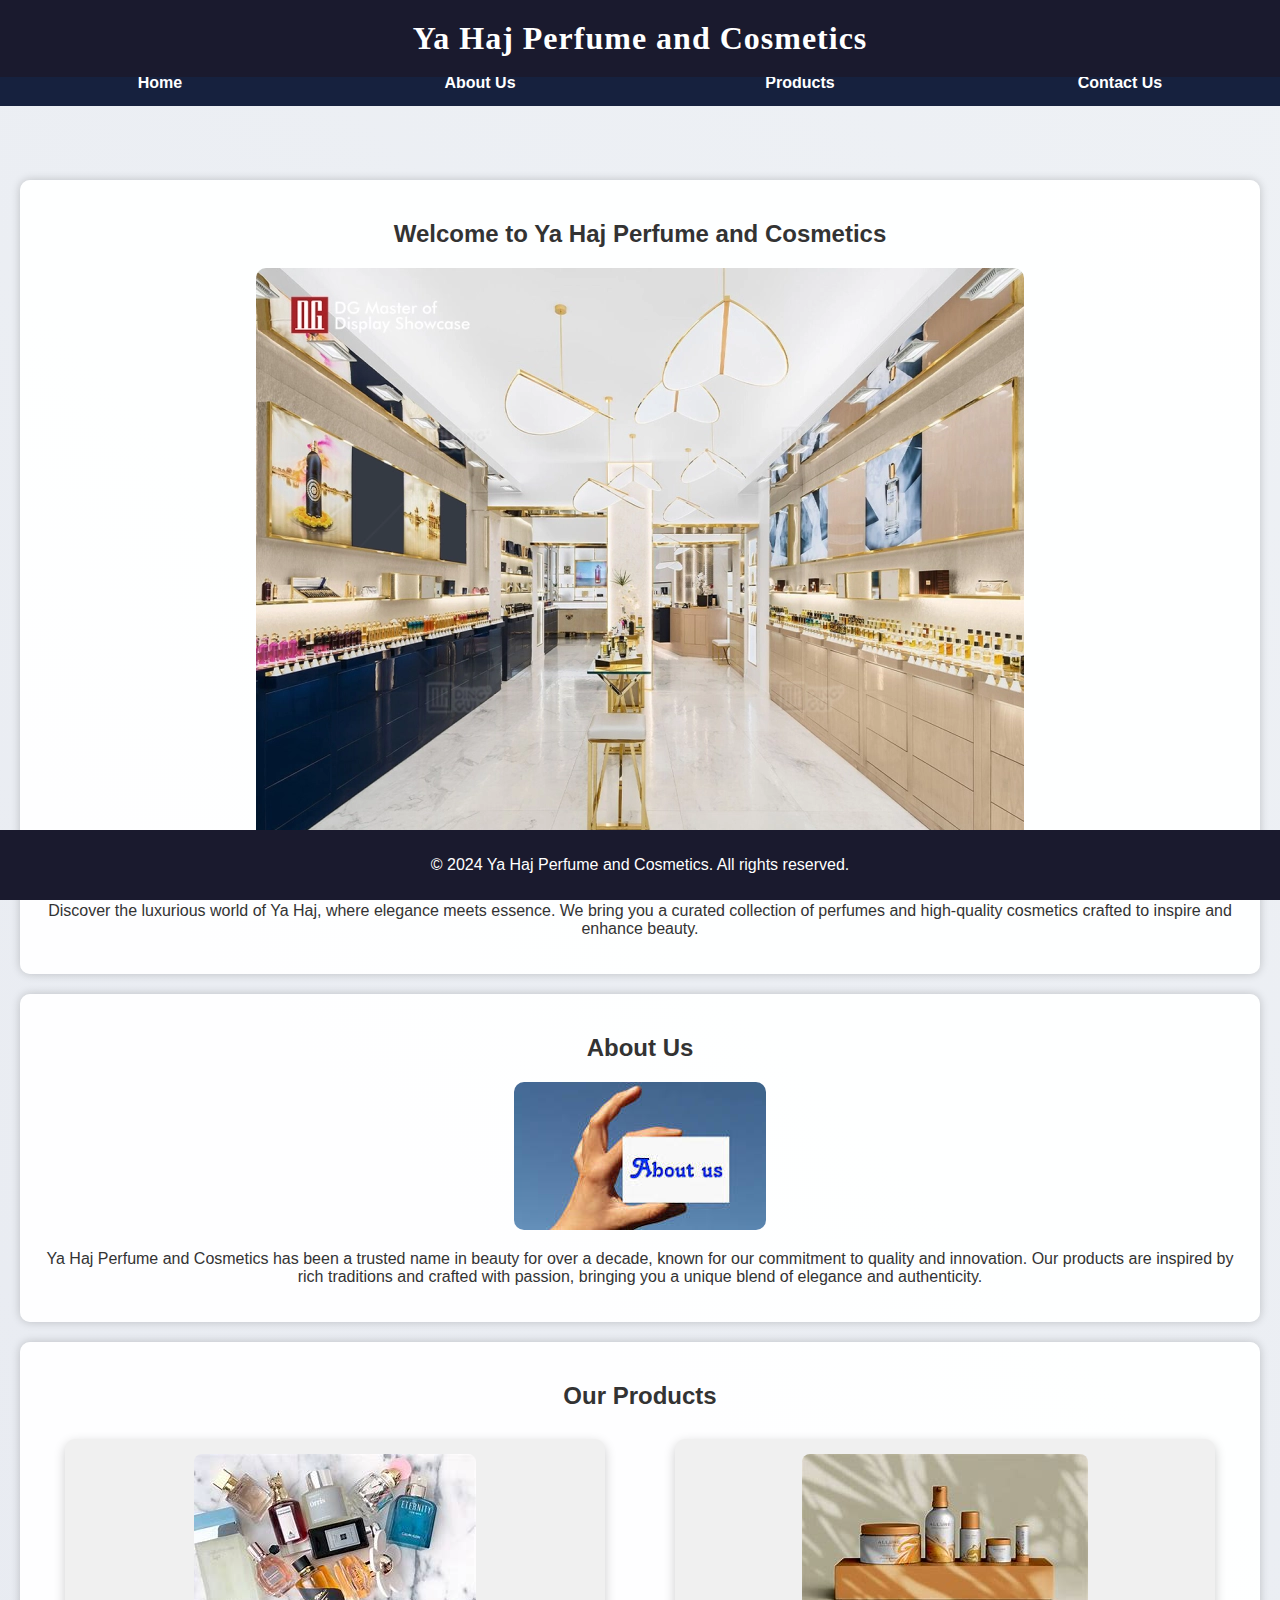
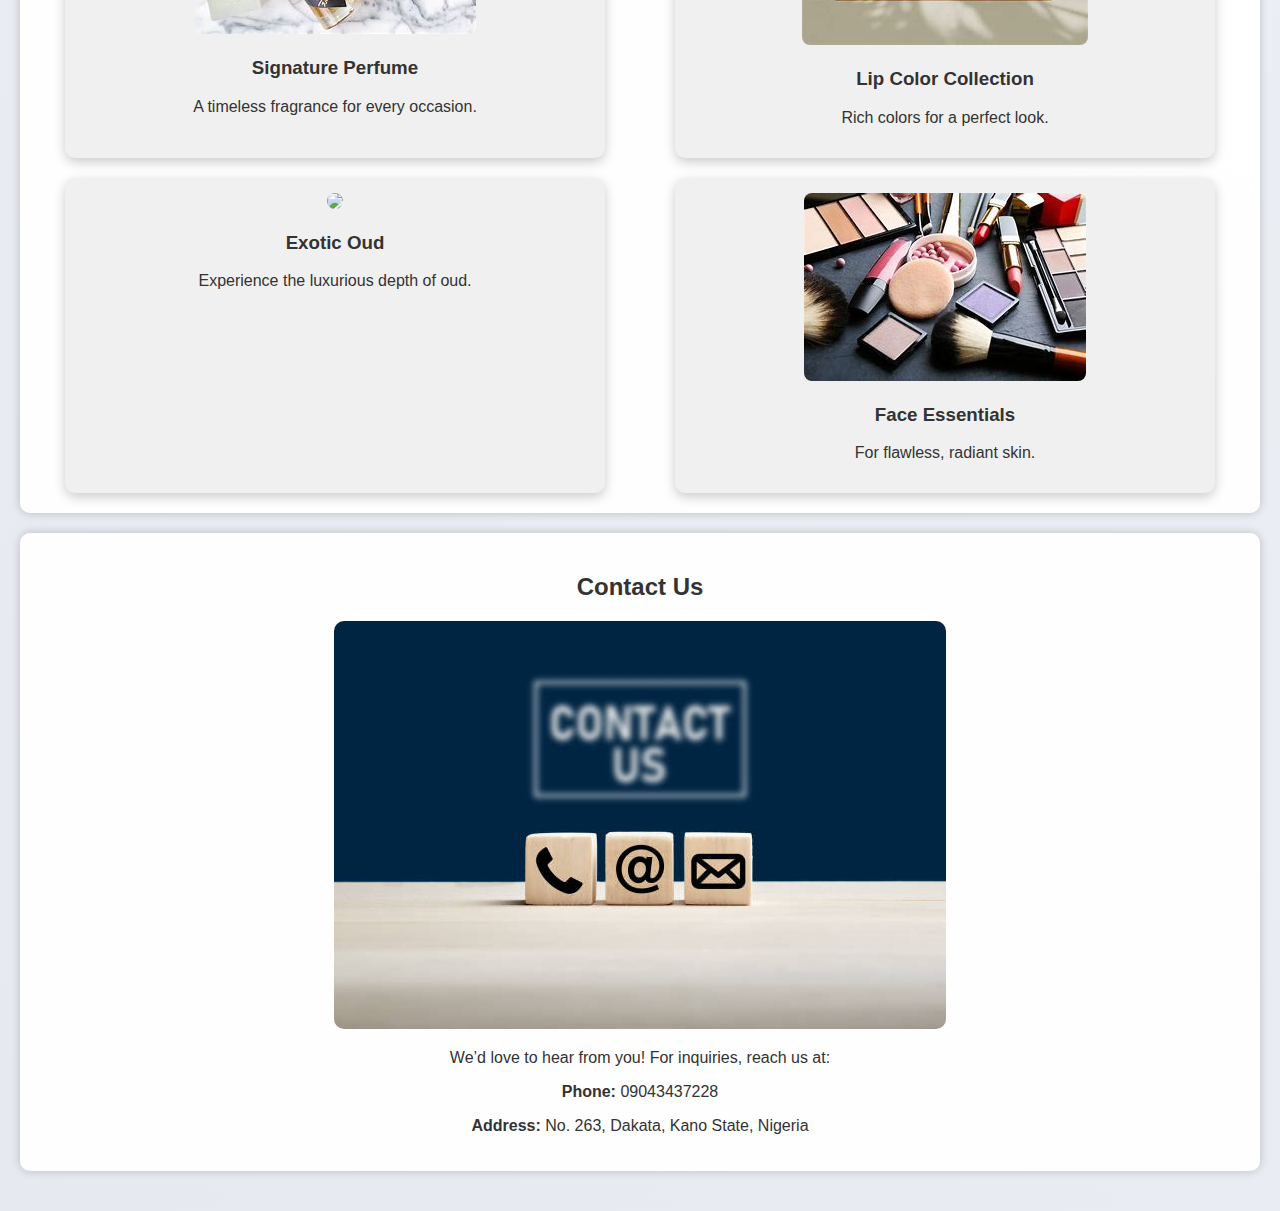
==== index.html @ afa56c5d "Update index.html" ====
<!DOCTYPE html>
<html lang="en">
<head>
    <meta charset="UTF-8">
    <meta name="viewport" content="width=device-width, initial-scale=1.0">
    <title>Ya Haj Perfume and Cosmetics</title>
    <link rel="stylesheet" href="styles.css">
</head>
<body>

<header>
    <h1>Ya Haj Perfume and Cosmetics</h1>
</header>

<nav>
    <ul>
        <li><a href="#home">Home</a></li>
        <li><a href="#about">About Us</a></li>
        <li><a href="#products">Products</a></li>
        <li><a href="#contact">Contact Us</a></li>
    </ul>
</nav>

<div class="container">
    <section id="home" class="section">
        <h2>Welcome to Ya Haj Perfume and Cosmetics</h2>
        <img src="showcase ya.webp">
        <p>Discover the luxurious world of Ya Haj, where elegance meets essence. We bring you a curated collection of perfumes and high-quality cosmetics crafted to inspire and enhance beauty.</p>
    </section>

    <section id="about" class="section">
        <h2>About Us</h2>
        <img src="poly about us.jpg">
        <p>Ya Haj Perfume and Cosmetics has been a trusted name in beauty for over a decade, known for our commitment to quality and innovation. Our products are inspired by rich traditions and crafted with passion, bringing you a unique blend of elegance and authenticity.</p>
    </section>

    <section id="products" class="section">
        <h2>Our Products</h2>
        <div class="product-gallery">
            <div class="product-item">
                <img src="product ya.jfif">
                <h3>Signature Perfume</h3>
                <p>A timeless fragrance for every occasion.</p>
            </div>
            <div class="product-item">
                <img src="cosm.jfif">
                <h3>Lip Color Collection</h3>
                <p>Rich colors for a perfect look.</p>
            </div>
            <div class="product-item">
                <img src=" product 2ya.jfif">
                <h3>Exotic Oud</h3>
                <p>Experience the luxurious depth of oud.</p>
            </div>
            <div class="product-item">
                <img src="cosm 2.jfif">
                <h3>Face Essentials</h3>
                <p>For flawless, radiant skin.</p>
            </div>
        </div>
    </section>

    <section id="contact" class="section">
        <h2>Contact Us</h2>
        <img src="poly contact us.jpg">
        <p>We’d love to hear from you! For inquiries, reach us at:</p>
        <p><strong>Phone:</strong> 09043437228</p>
        <p><strong>Address:</strong> No. 263, Dakata, Kano State, Nigeria</p>
    </section>
</div>

<footer>
    <p>&copy; 2024 Ya Haj Perfume and Cosmetics. All rights reserved.</p>
</footer>

</body>
</html>
---- styles.css ----
/* Basic Styling */
* {
    box-sizing: border-box;
}

body {
    font-family: Arial, sans-serif;
    margin: 0;
    padding: 0;
    color: #333;
    background: linear-gradient(45deg, #e6e9f0, #eef1f5);
    animation: gradient-background 10s ease-in-out infinite;
}

/* Header and Navigation */
header {
    background-color: #1a1a2e;
    color: #fff;
    padding: 20px 0;
    text-align: center;
    position: fixed;
    width: 100%;
    top: 0;
    z-index: 1000;
    animation: fadeIn 1s ease-in-out;
}

header h1 {
    margin: 0;
    font-family: 'Georgia', serif;
    letter-spacing: 1px;
    font-size: 2rem;
}

nav {
    background-color: #16213e;
    position: fixed;
    width: 100%;
    top: 60px;
    z-index: 999;
}

nav ul {
    list-style: none;
    margin: 0;
    padding: 0;
    display: flex;
    justify-content: center;
}

nav ul li {
    flex: 1;
}

nav ul li a {
    color: #fff;
    display: block;
    padding: 14px 20px;
    text-align: center;
    text-decoration: none;
    font-weight: bold;
    transition: background 0.3s ease, transform 0.3s ease;
}

nav ul li a:hover {
    background-color: #0f3460;
    transform: scale(1.1);
}

/* Content Sections */
.container {
    margin-top: 140px;
    padding: 20px;
}

.section {
    background-color: rgba(255, 255, 255, 0.95);
    margin: 20px 0;
    padding: 20px;
    box-shadow: 0 0 10px rgba(0, 0, 0, 0.2);
    border-radius: 10px;
    animation: slideUp 1.2s ease-in-out;
    text-align: center;
}

.section img {
    max-width: 100%;
    height: auto;
    border-radius: 10px;
}

/* Product Gallery */
.product-gallery {
    display: flex;
    flex-wrap: wrap;
    gap: 20px;
    justify-content: space-around;
    padding-top: 10px;
}

.product-item {
    background-color: #f0f0f0;
    border-radius: 10px;
    box-shadow: 0 4px 12px rgba(0, 0, 0, 0.2);
    padding: 15px;
    text-align: center;
    width: 45%;
    transition: transform 0.3s ease, box-shadow 0.3s ease;
}

.product-item:hover {
    transform: translateY(-10px);
    box-shadow: 0 6px 14px rgba(0, 0, 0, 0.3);
}

.product-item img {
    max-width: 100%;
    height: auto;
    border-radius: 8px;
}

/* Footer */
footer {
    background-color: #1a1a2e;
    color: #fff;
    text-align: center;
    padding: 10px 0;
    position: fixed;
    width: 100%;
    bottom: 0;
}

/* Animations */
@keyframes gradient-background {
    0% {
        background-position: 0% 50%;
    }
    50% {
        background-position: 100% 50%;
    }
    100% {
        background-position: 0% 50%;
    }
}

@keyframes fadeIn {
    from {
        opacity: 0;
    }
    to {
        opacity: 1;
    }
}

@keyframes slideUp {
    from {
        transform: translateY(50px);
        opacity: 0;
    }
    to {
        transform: translateY(0);
        opacity: 1;
    }
}
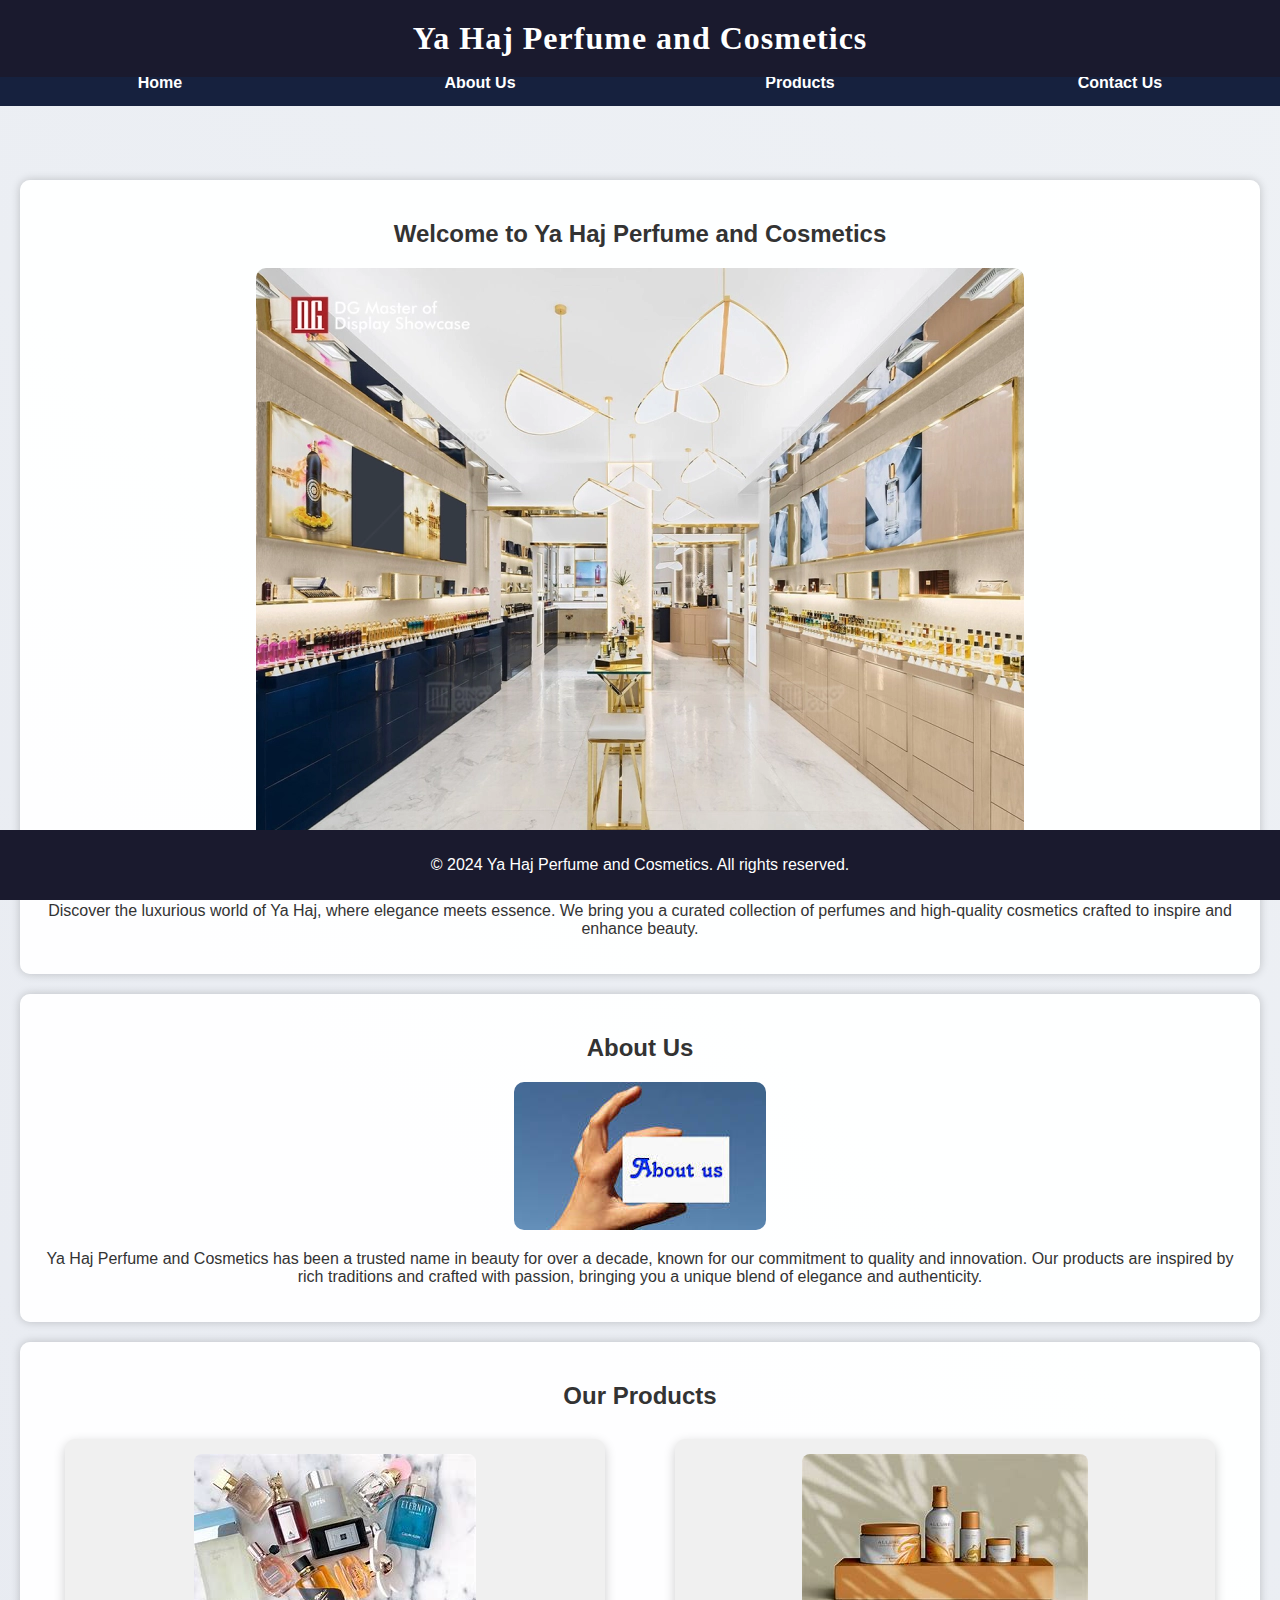
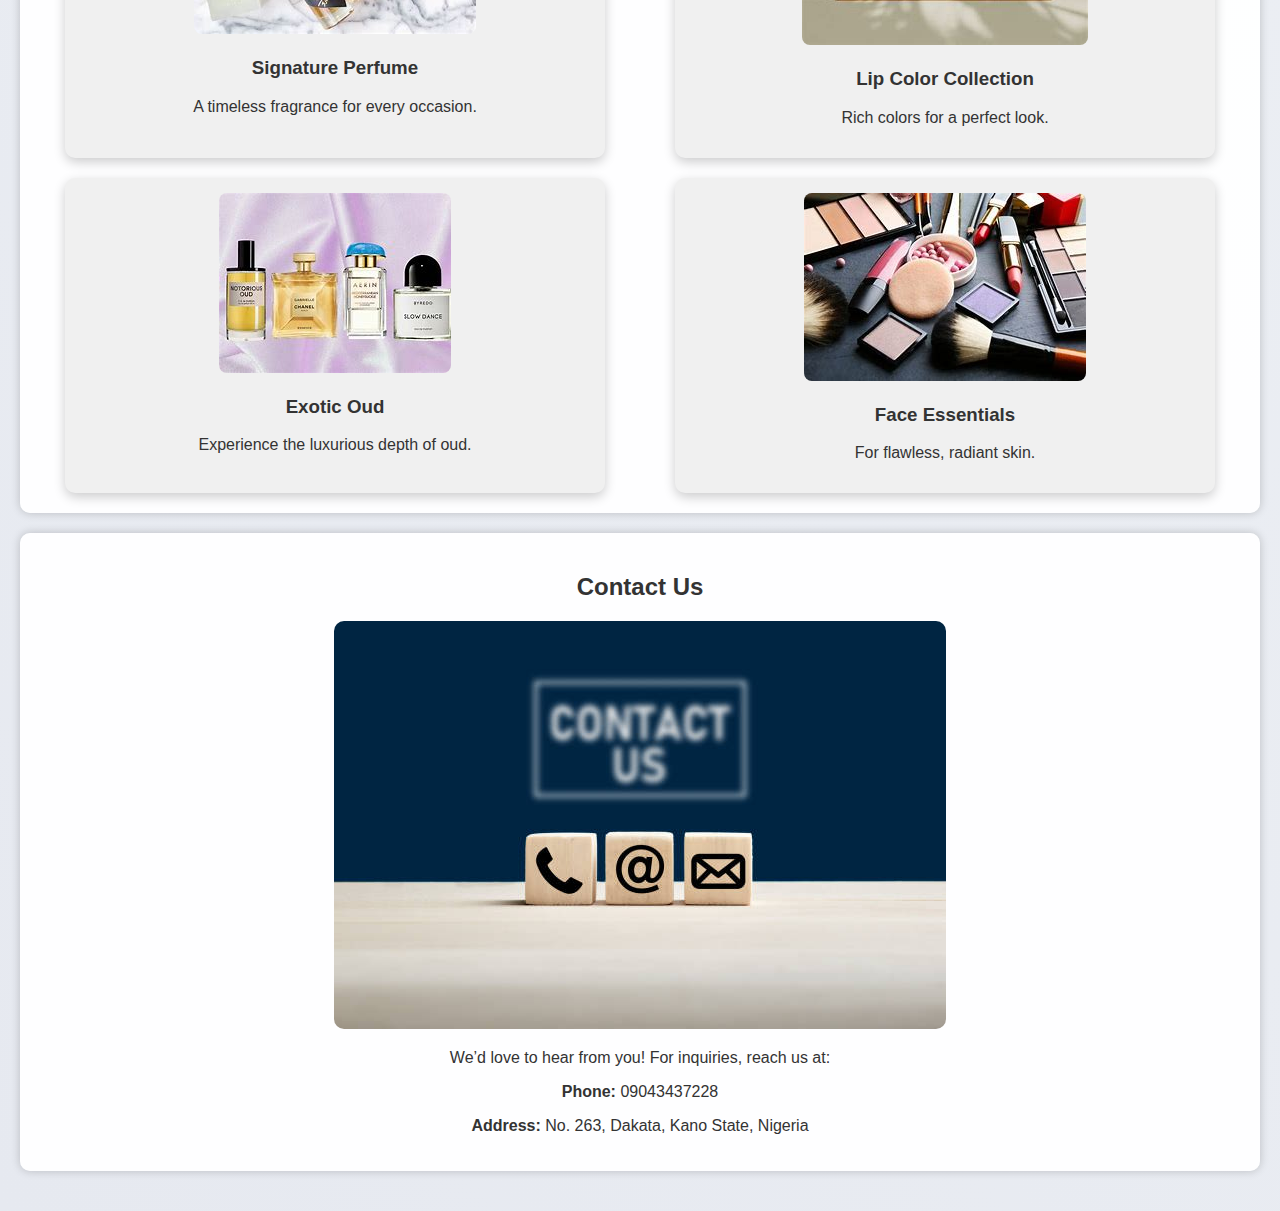
==== commit 66d88bc0: "Update index.html" ====
--- a/index.html
+++ b/index.html
@@ -48,7 +48,7 @@
                 <p>Rich colors for a perfect look.</p>
             </div>
             <div class="product-item">
-                <img src=" product 2ya.jfif">
+                <img src=" product 2 ya.jfif">
                 <h3>Exotic Oud</h3>
                 <p>Experience the luxurious depth of oud.</p>
             </div>
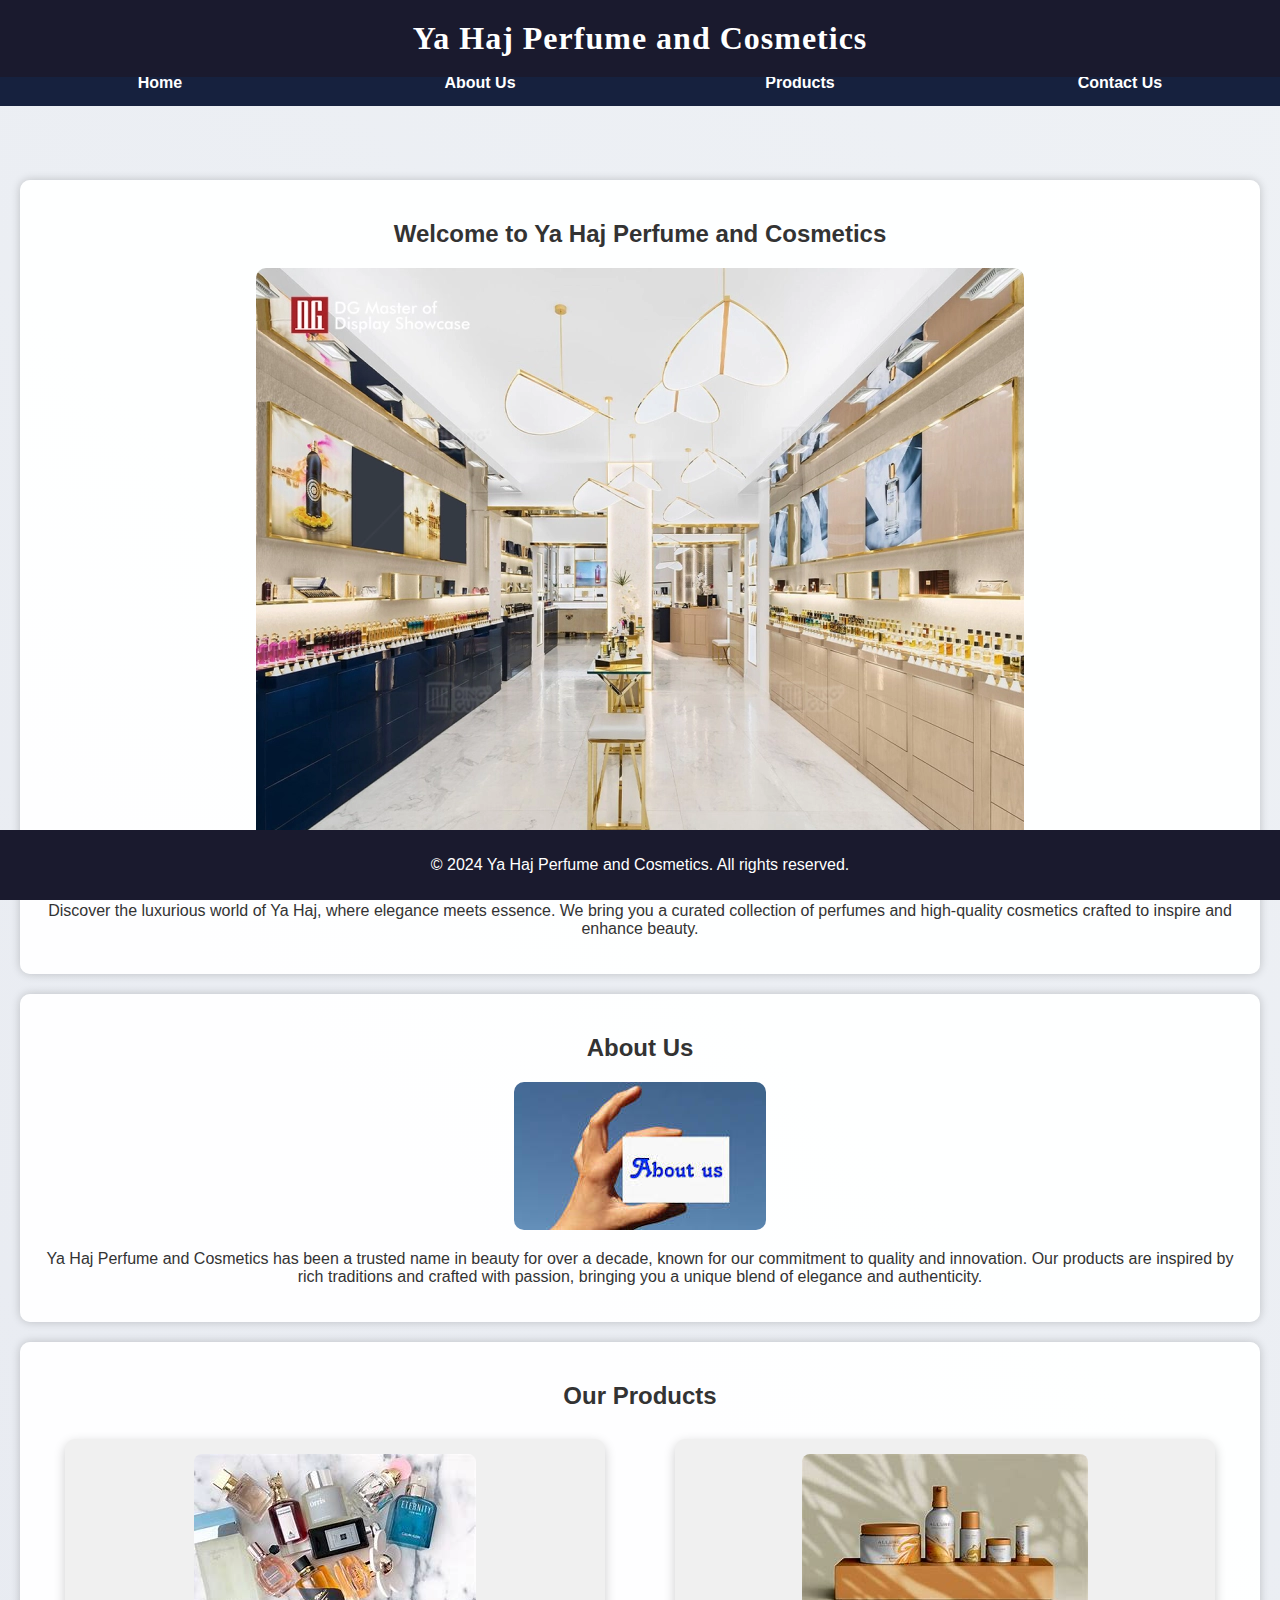
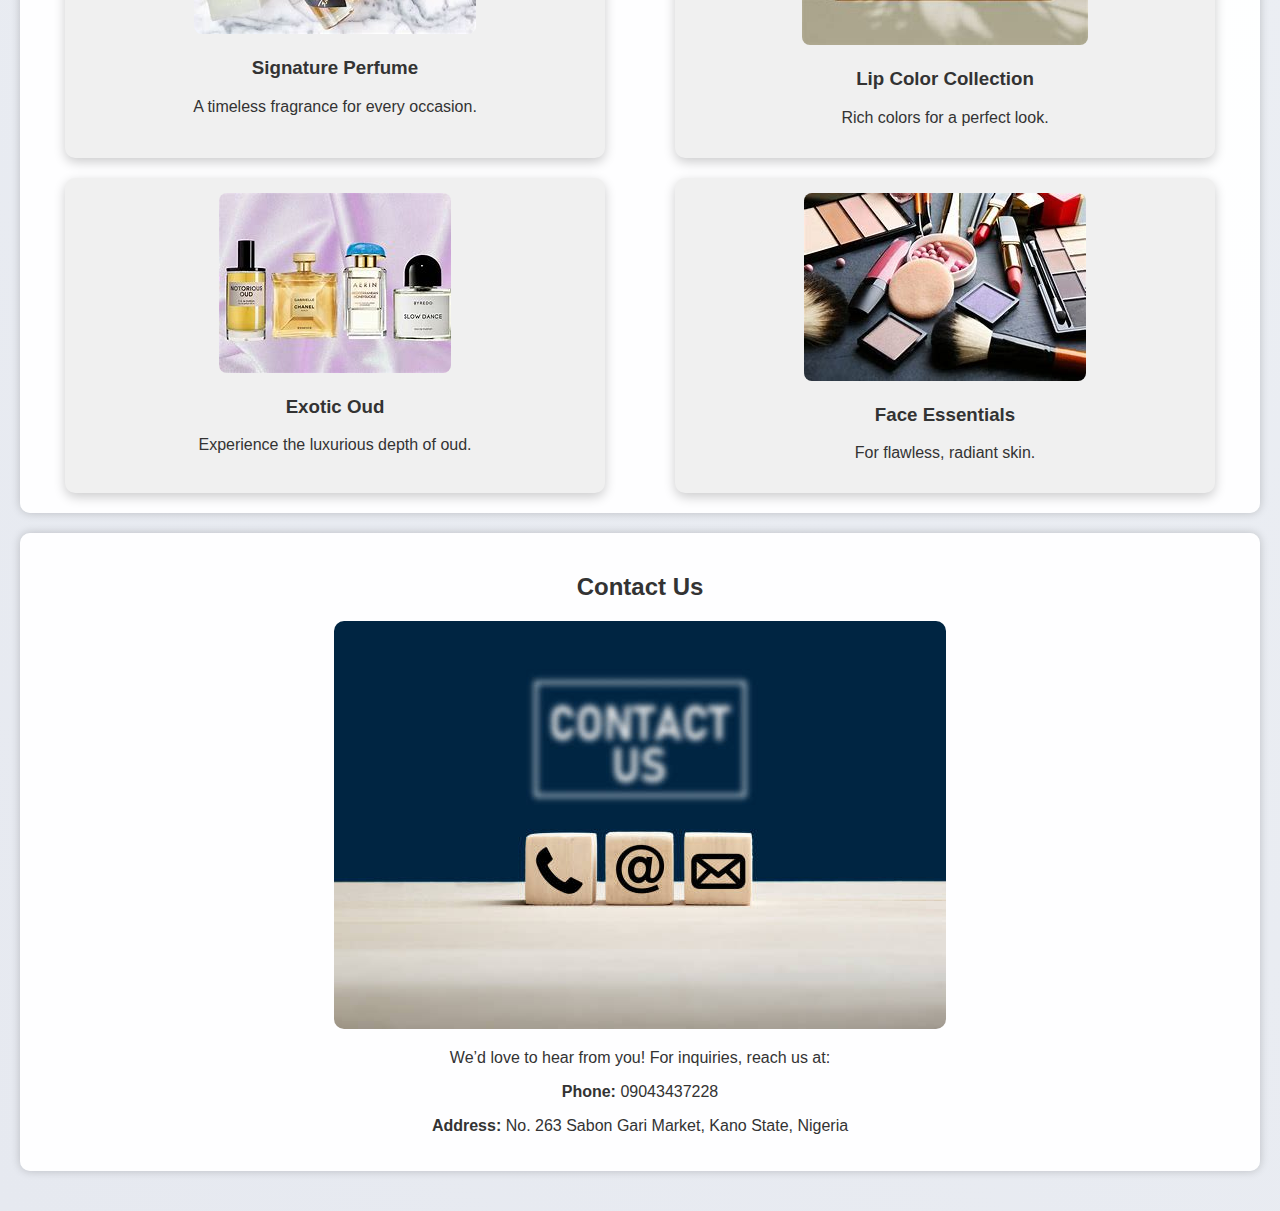
==== commit 4ad279ec: "Update index.html" ====
--- a/index.html
+++ b/index.html
@@ -65,7 +65,7 @@
         <img src="poly contact us.jpg">
         <p>We’d love to hear from you! For inquiries, reach us at:</p>
         <p><strong>Phone:</strong> 09043437228</p>
-        <p><strong>Address:</strong> No. 263, Dakata, Kano State, Nigeria</p>
+        <p><strong>Address:</strong> No. 263 Sabon Gari Market, Kano State, Nigeria</p>
     </section>
 </div>
 
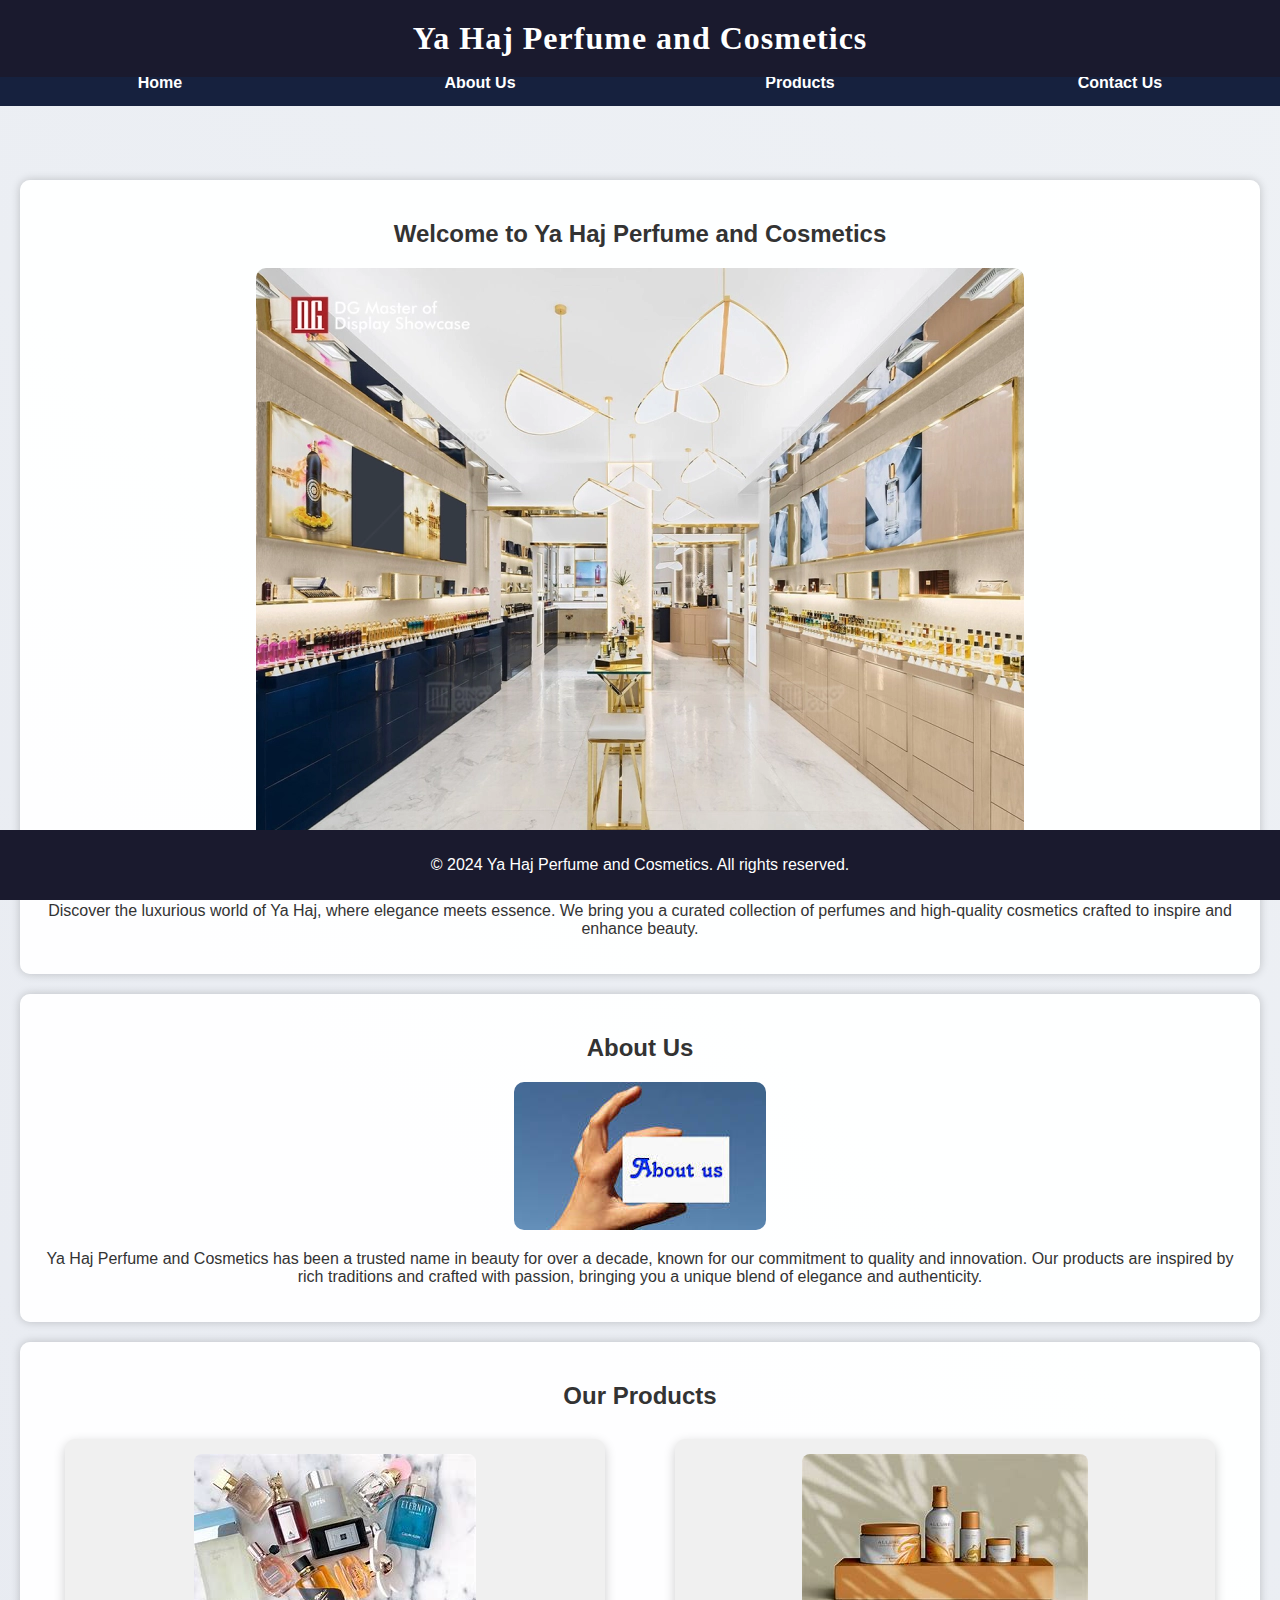
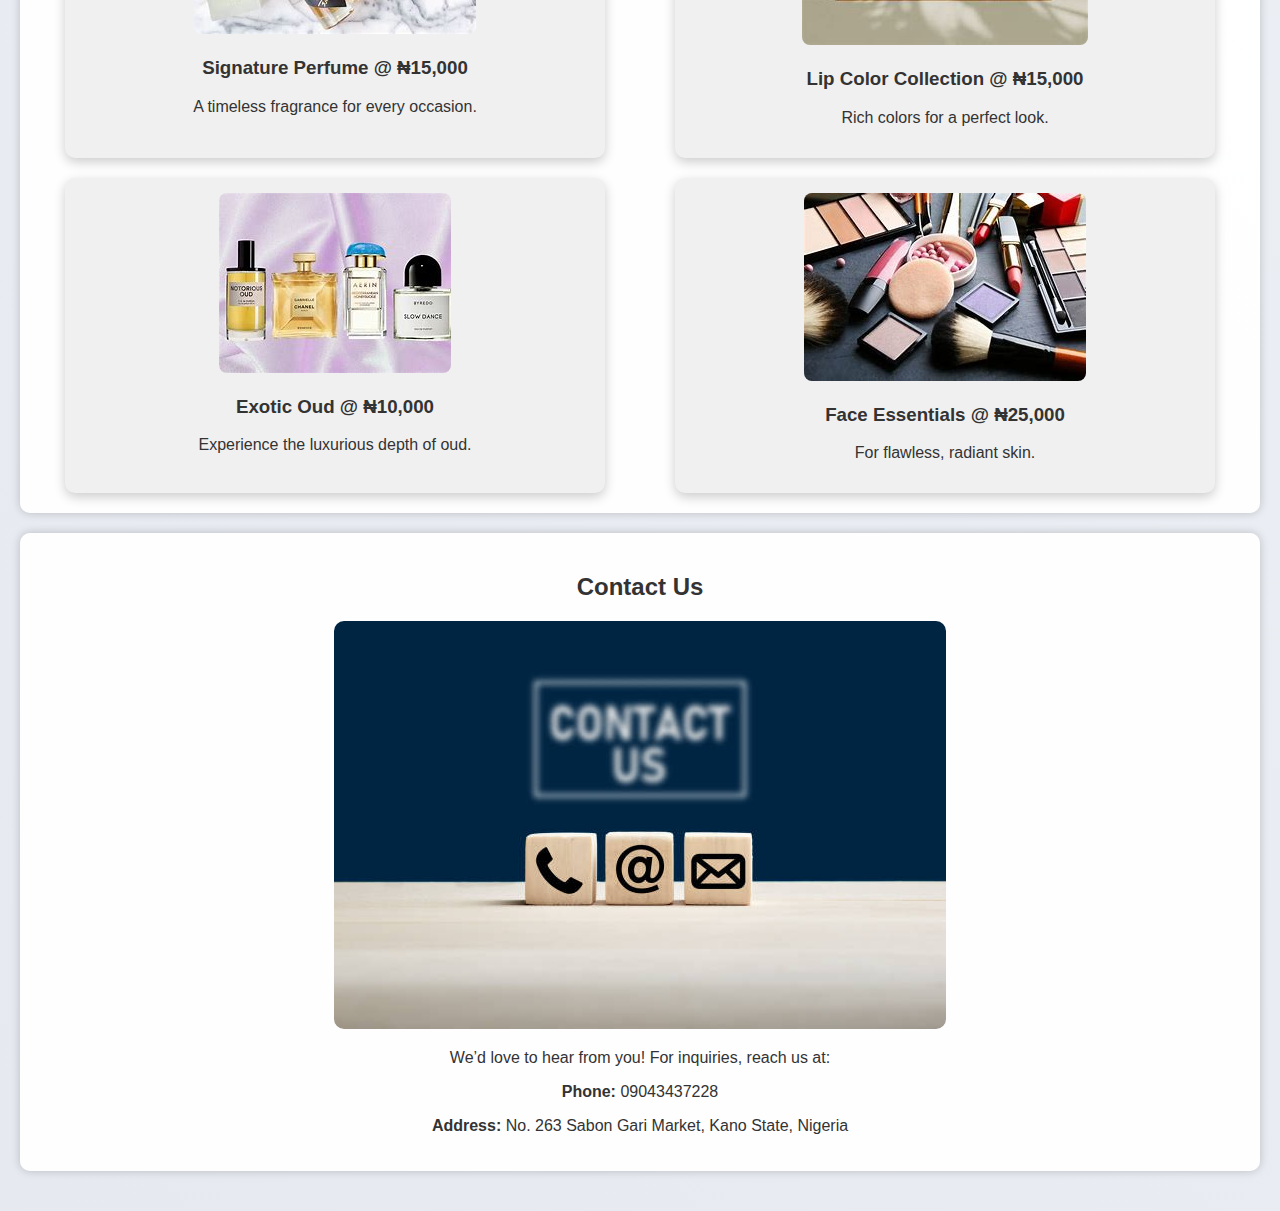
==== commit e792ed55: "Update index.html" ====
--- a/index.html
+++ b/index.html
@@ -39,22 +39,22 @@
         <div class="product-gallery">
             <div class="product-item">
                 <img src="product ya.jfif">
-                <h3>Signature Perfume</h3>
+                <h3>Signature Perfume @ ₦15,000</h3>
                 <p>A timeless fragrance for every occasion.</p>
             </div>
             <div class="product-item">
                 <img src="cosm.jfif">
-                <h3>Lip Color Collection</h3>
+                <h3>Lip Color Collection @ ₦15,000 </h3>
                 <p>Rich colors for a perfect look.</p>
             </div>
             <div class="product-item">
                 <img src=" product 2 ya.jfif">
-                <h3>Exotic Oud</h3>
+                <h3>Exotic Oud @ ₦10,000</h3>
                 <p>Experience the luxurious depth of oud.</p>
             </div>
             <div class="product-item">
                 <img src="cosm 2.jfif">
-                <h3>Face Essentials</h3>
+                <h3>Face Essentials @ ₦25,000</h3>
                 <p>For flawless, radiant skin.</p>
             </div>
         </div>
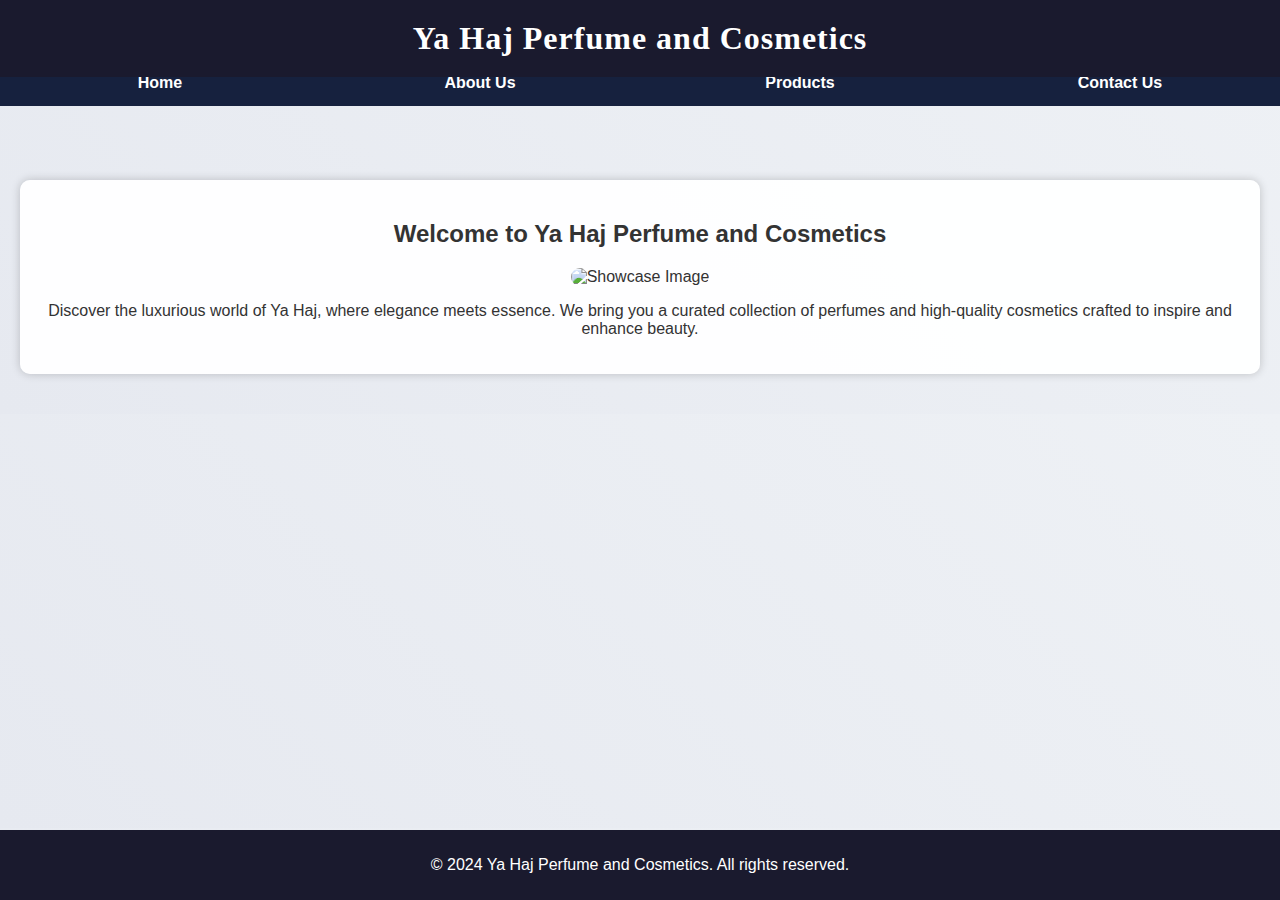
==== commit 56bea41b: "Update index.html" ====
--- a/index.html
+++ b/index.html
@@ -3,7 +3,7 @@
 <head>
     <meta charset="UTF-8">
     <meta name="viewport" content="width=device-width, initial-scale=1.0">
-    <title>Ya Haj Perfume and Cosmetics</title>
+    <title>Ya Haj Perfume and Cosmetics - Home</title>
     <link rel="stylesheet" href="styles.css">
 </head>
 <body>
@@ -14,58 +14,18 @@
 
 <nav>
     <ul>
-        <li><a href="#home">Home</a></li>
-        <li><a href="#about">About Us</a></li>
-        <li><a href="#products">Products</a></li>
-        <li><a href="#contact">Contact Us</a></li>
+        <li><a href="index.html">Home</a></li>
+        <li><a href="about.html">About Us</a></li>
+        <li><a href="products.html">Products</a></li>
+        <li><a href="contact.html">Contact Us</a></li>
     </ul>
 </nav>
 
 <div class="container">
-    <section id="home" class="section">
+    <section class="section">
         <h2>Welcome to Ya Haj Perfume and Cosmetics</h2>
-        <img src="showcase ya.webp">
+        <img src="showcase-ya.webp" alt="Showcase Image">
         <p>Discover the luxurious world of Ya Haj, where elegance meets essence. We bring you a curated collection of perfumes and high-quality cosmetics crafted to inspire and enhance beauty.</p>
-    </section>
-
-    <section id="about" class="section">
-        <h2>About Us</h2>
-        <img src="poly about us.jpg">
-        <p>Ya Haj Perfume and Cosmetics has been a trusted name in beauty for over a decade, known for our commitment to quality and innovation. Our products are inspired by rich traditions and crafted with passion, bringing you a unique blend of elegance and authenticity.</p>
-    </section>
-
-    <section id="products" class="section">
-        <h2>Our Products</h2>
-        <div class="product-gallery">
-            <div class="product-item">
-                <img src="product ya.jfif">
-                <h3>Signature Perfume @ ₦15,000</h3>
-                <p>A timeless fragrance for every occasion.</p>
-            </div>
-            <div class="product-item">
-                <img src="cosm.jfif">
-                <h3>Lip Color Collection @ ₦15,000 </h3>
-                <p>Rich colors for a perfect look.</p>
-            </div>
-            <div class="product-item">
-                <img src=" product 2 ya.jfif">
-                <h3>Exotic Oud @ ₦10,000</h3>
-                <p>Experience the luxurious depth of oud.</p>
-            </div>
-            <div class="product-item">
-                <img src="cosm 2.jfif">
-                <h3>Face Essentials @ ₦25,000</h3>
-                <p>For flawless, radiant skin.</p>
-            </div>
-        </div>
-    </section>
-
-    <section id="contact" class="section">
-        <h2>Contact Us</h2>
-        <img src="poly contact us.jpg">
-        <p>We’d love to hear from you! For inquiries, reach us at:</p>
-        <p><strong>Phone:</strong> 09043437228</p>
-        <p><strong>Address:</strong> No. 263 Sabon Gari Market, Kano State, Nigeria</p>
     </section>
 </div>
 
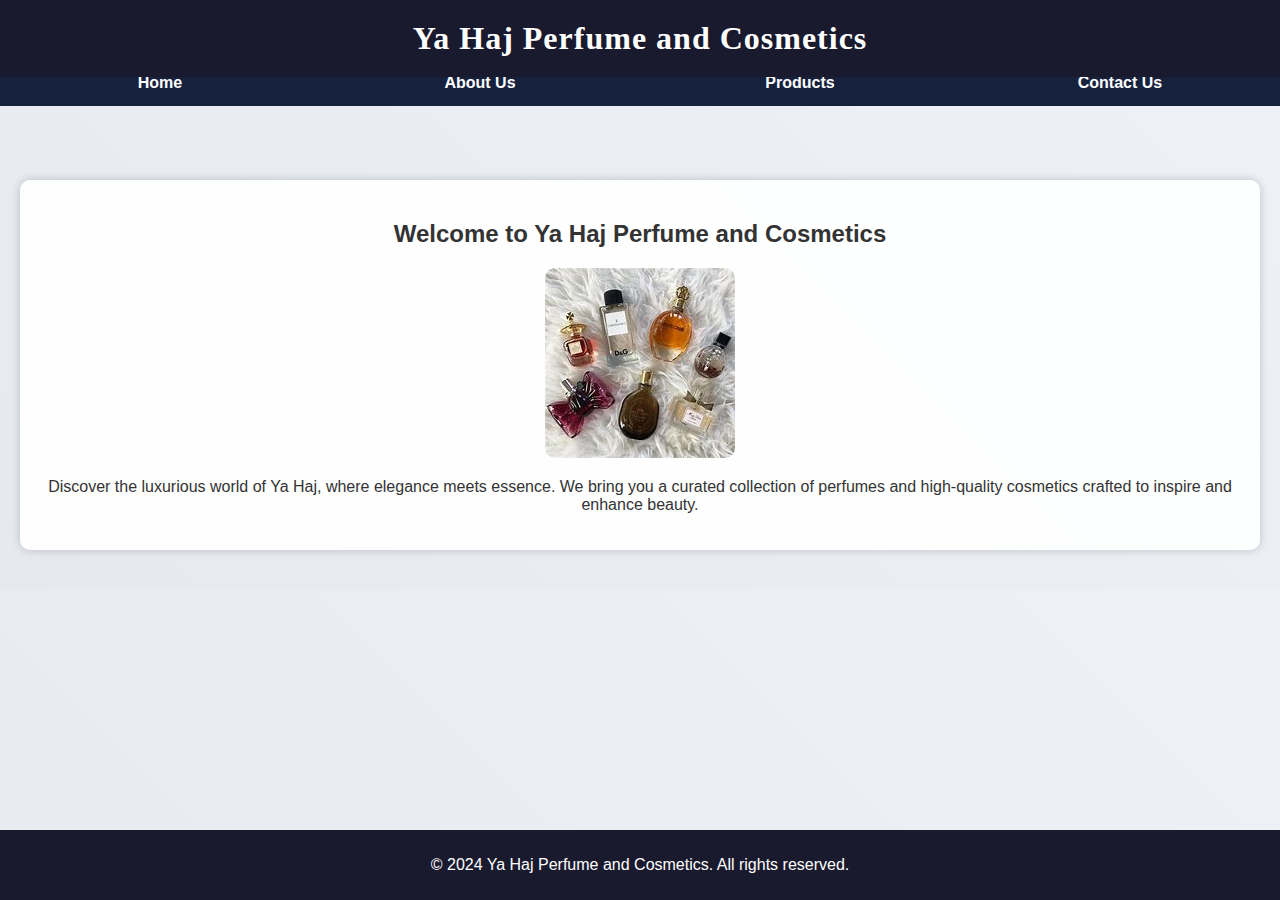
==== commit 568e0729: "Update index.html" ====
--- a/index.html
+++ b/index.html
@@ -24,7 +24,7 @@
 <div class="container">
     <section class="section">
         <h2>Welcome to Ya Haj Perfume and Cosmetics</h2>
-        <img src="showcase-ya.webp" alt="Showcase Image">
+        <img src="prod 5 ya.jfif">
         <p>Discover the luxurious world of Ya Haj, where elegance meets essence. We bring you a curated collection of perfumes and high-quality cosmetics crafted to inspire and enhance beauty.</p>
     </section>
 </div>
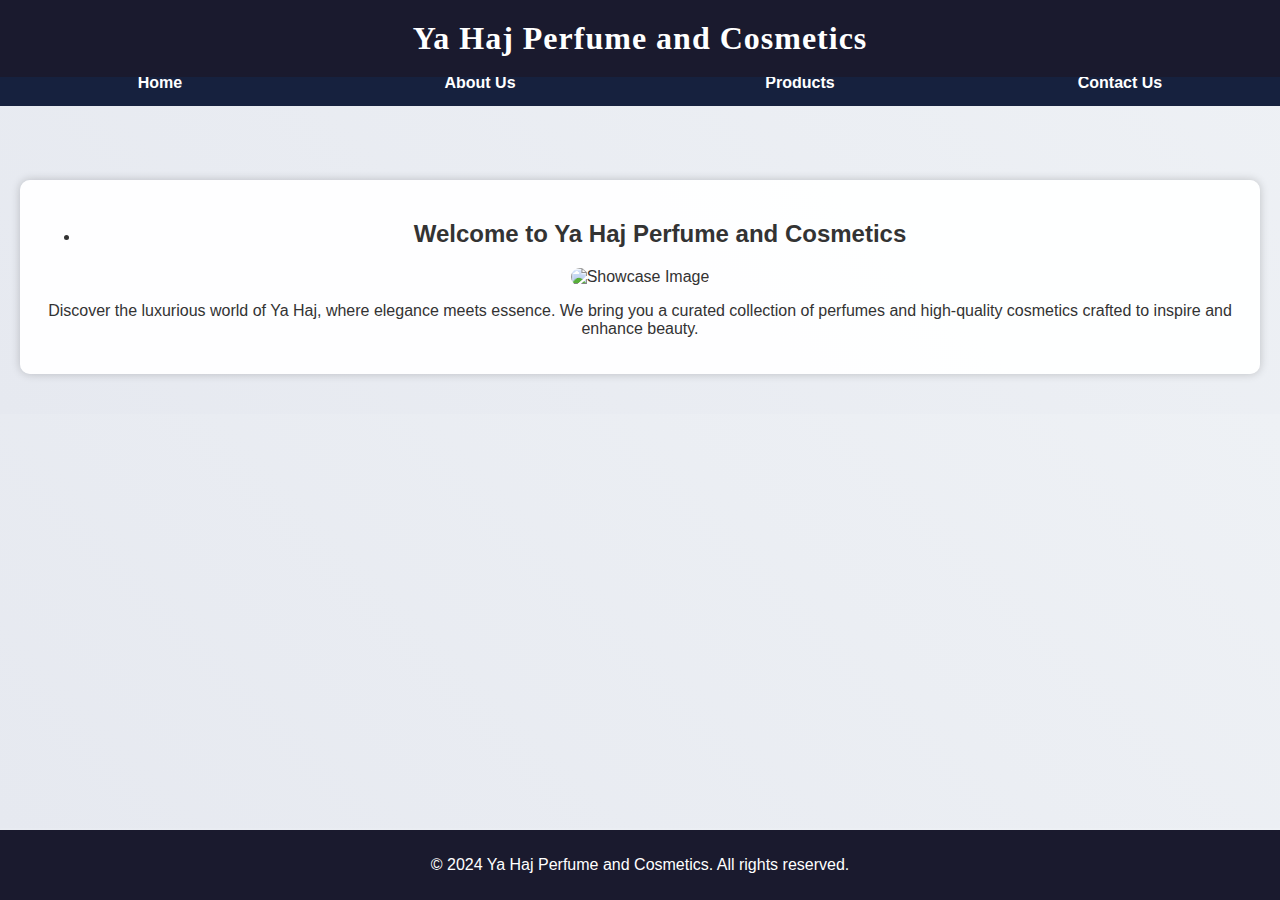
==== commit 6024ddf5: "Update index.html" ====
--- a/index.html
+++ b/index.html
@@ -23,8 +23,10 @@
 
 <div class="container">
     <section class="section">
-        <h2>Welcome to Ya Haj Perfume and Cosmetics</h2>
-        <img src="prod 5 ya.jfif">
+        <ul>
+            <li><h2>Welcome to Ya Haj Perfume and Cosmetics</h2></li>
+        </ul>
+        <img src="showcase-ya.webp" alt="Showcase Image">
         <p>Discover the luxurious world of Ya Haj, where elegance meets essence. We bring you a curated collection of perfumes and high-quality cosmetics crafted to inspire and enhance beauty.</p>
     </section>
 </div>
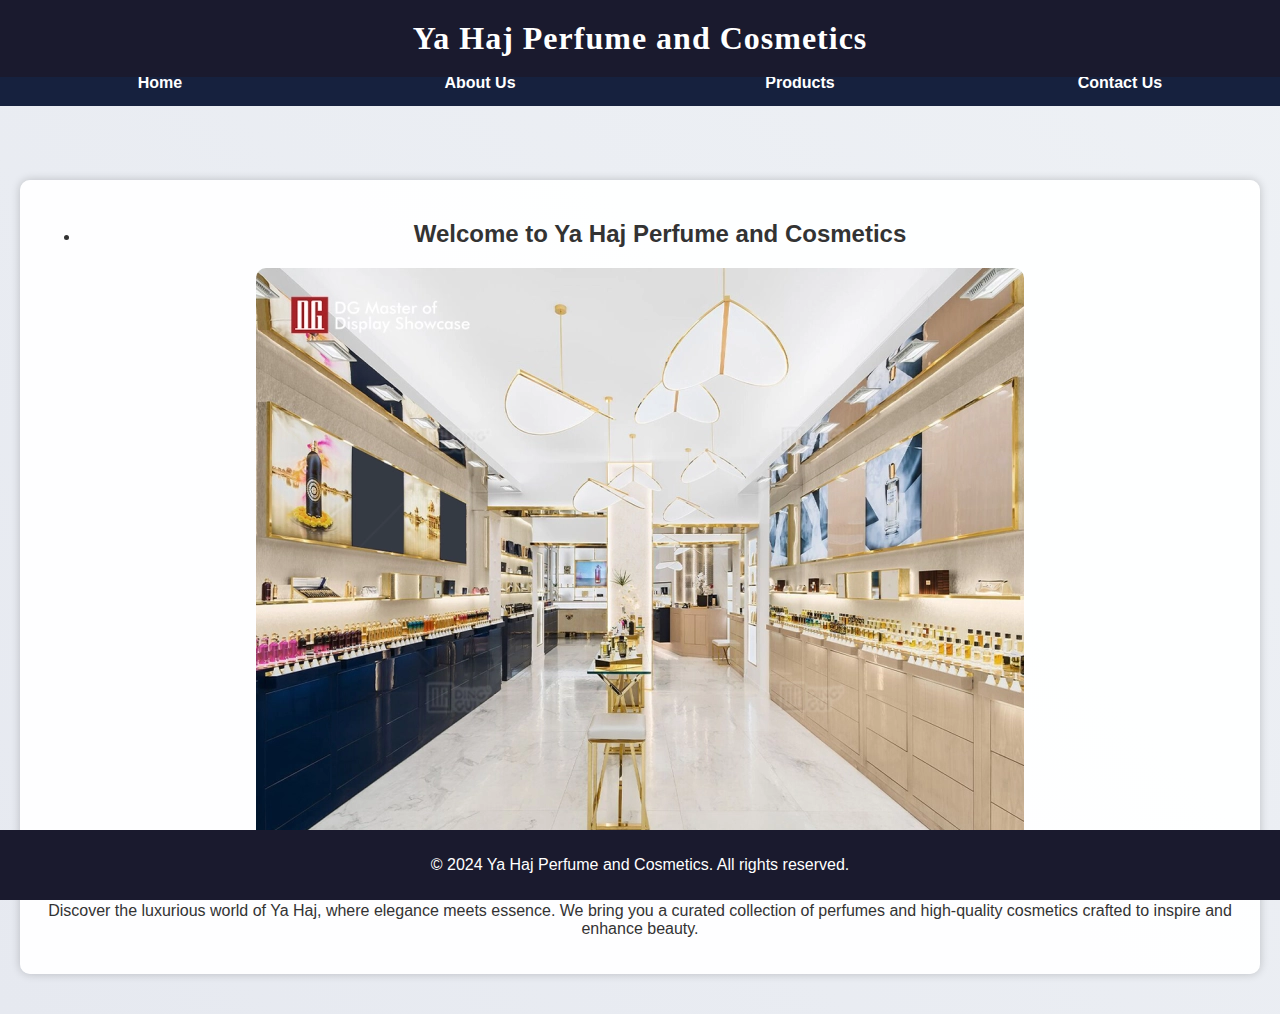
==== commit 5d235ea1: "Update index.html" ====
--- a/index.html
+++ b/index.html
@@ -26,7 +26,7 @@
         <ul>
             <li><h2>Welcome to Ya Haj Perfume and Cosmetics</h2></li>
         </ul>
-        <img src="showcase-ya.webp" alt="Showcase Image">
+        <img src="showcase ya.webp" alt="Showcase Image">
         <p>Discover the luxurious world of Ya Haj, where elegance meets essence. We bring you a curated collection of perfumes and high-quality cosmetics crafted to inspire and enhance beauty.</p>
     </section>
 </div>
